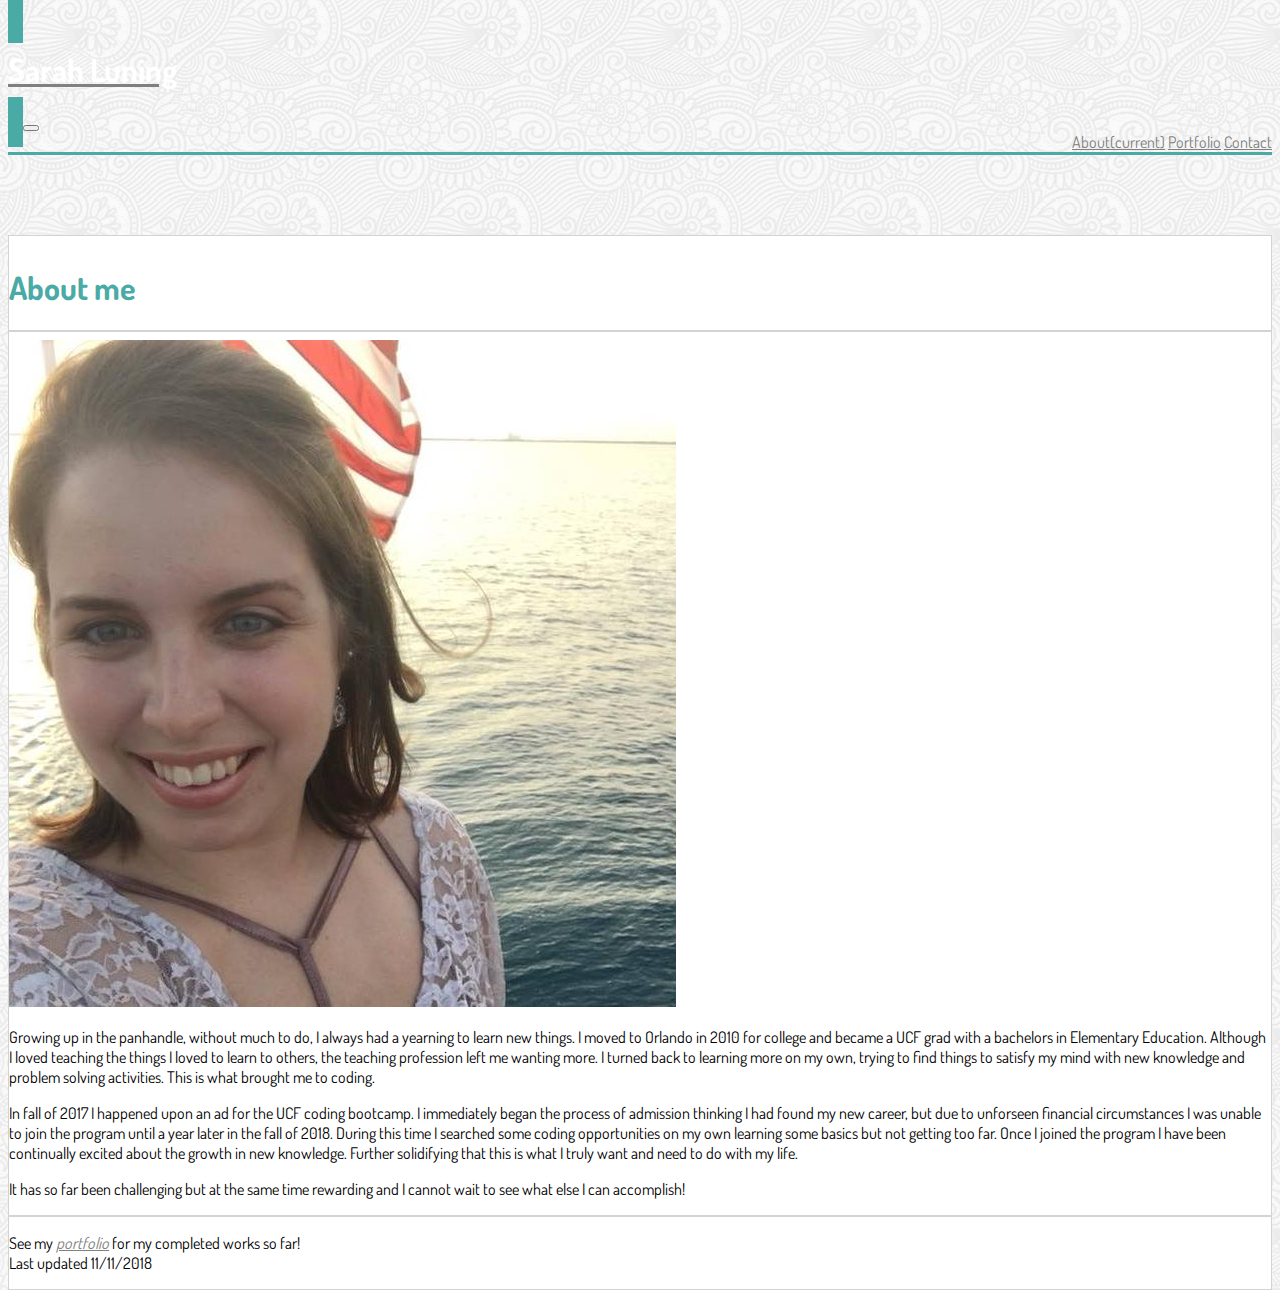
==== contact.html @ 0ce7caac "initial commit" ====
<!DOCTYPE html>
<html lang="en">
<head>
    <meta charset="UTF-8">
    <meta name="viewport" content="width=device-width, initial-scale=1.0">
    <meta http-equiv="X-UA-Compatible" content="ie=edge">
    <title>Contact</title>
<!-- Linking Boostrap CSS -->
<link rel="stylesheet" href="https://stackpath.bootstrapcdn.com/bootstrap/4.1.3/css/bootstrap.min.css" integrity="sha384-MCw98/SFnGE8fJT3GXwEOngsV7Zt27NXFoaoApmYm81iuXoPkFOJwJ8ERdknLPMO"
crossorigin="anonymous">
<!-- Linking my CSS -->
<link rel="stylesheet" type="text/css" href="style.css">
<!--linking google fonts-->
<link href="https://fonts.googleapis.com/css?family=Dosis" rel="stylesheet">
</head>

<body>
<nav class="navbar navbar-expand-lg navbar-light bg-white">
<div class="container one">
    <a class="navbar-brand" href="#">
        <h1>Sarah Luning</h1>
    </a>
    <button class="navbar-toggler" type="button" data-toggle="collapse" data-target="#navbarNavAltMarkup"
        aria-controls="navbarNavAltMarkup" aria-expanded="false" aria-label="Toggle navigation">
        <span class="navbar-toggler-icon"></span>
    </button>
    <div class="container two">
        <div class="col-lg-4 offset-8">
            <div class="collapse navbar-collapse" id="navbarNavAltMarkup">
                <div class="navbar-nav">
                    <a class="nav-item nav-link active" href="#">About<span class="sr-only">(current)</span></a>
                    <a class="nav-item nav-link" href="#">Portfolio</a>
                    <a class="nav-item nav-link" href="#">Contact</a>
                </div>
            </div>
        </div>
    </div>
</div>
</nav>
<div class="wrapper">
<div class="container three">
    <div class="row">
        <div class="col-sm-12">
            <h1 class="first-header">About me</h1>
            <hr>
        </div>
    </div>
    <div class="row">
        <div class="col-sm-12 col-lg-3">
            <img src="images/headshot.jpg" class="img-fluid" alt="headshot">
        </div>
        <div class="col-sm-12 col-lg-9">
            <p>
                Growing up in the panhandle, without much to do, I always had a yearning to learn new things. I
                moved to Orlando in 2010 for college and became a UCF grad with a bachelors in Elementary
                Education. Although I loved teaching the things I loved to learn to others, the teaching
                profession left me wanting more. I turned back to learning more on my own, trying to find
                things to satisfy my mind with new knowledge and problem solving activities. This is what
                brought me to coding.
            </p>
            <p>
                In fall of 2017 I happened upon an ad for the UCF coding bootcamp. I immediately began the
                process of admission thinking I had found my new career, but due to unforseen financial
                circumstances I was unable to join the program until a year later in the fall of 2018. During
                this time I searched some coding opportunities on my own learning some basics but not getting
                too far. Once I joined the program I have been continually excited about the growth in new
                knowledge. Further solidifying that this is what I truly want and need to do with my life.
            </p>
            <p>
                It has so far been challenging but at the same time rewarding and I cannot wait to see what
                else I can accomplish!
            </p>
        </div>
    </div>
    <div class="row">
        <div class="col-sm-12">
            <hr>
            <p>
                See my <a href="#"><em>portfolio</em></a> for my completed works so far! <br>
                Last updated 11/11/2018
            </p>
        </div>
    </div>
</div>
<div class="push"></div>
</div>
<footer>
<p>
    Copyright ©
</p>
</footer>
</body>

</html>
---- style.css ----
body {
    font-family: 'Dosis', sans-serif;
}
.navbar {
    border-bottom: solid #4aaaa5 3px;
    padding: 0;
}
.navbar-brand {
    background-color: #4aaaa5;
    padding: 15px;
    margin: 0;
}
.navbar-nav {
    color: grey;
    text-align: right;
}
body {
    background-image: url("images/full-bloom.png")
}
.three {
    background: white;
    position: relative;
    top: 80px;
    border: 1.5px lightgray solid;
}
a {
    color: gray;
}
a:hover {
    color: pink;
}
h1 {
    color: white;
}
.first-header {
    color: #4aaaa5;
    padding-top: 10px;
}
/* moving header controls inline with page content */
.one, .two{
    padding-left: 0;
    padding-right: 0;
}
hr {
    border-style: solid;
    border-width: 1.5px;
    border-color: lightgray;
}
footer {
    background: gray;
    border-top: solid 3px #4aaaa5;
    text-align: center;
    height: 40px;
    bottom: 0;
    color: #ffffff;
    width: 100%;
    padding-top: 20px;
}
.wrapper {
    min-height: 100%;
    margin-bottom: -63px;
}
.push {
    height: 63px;
}
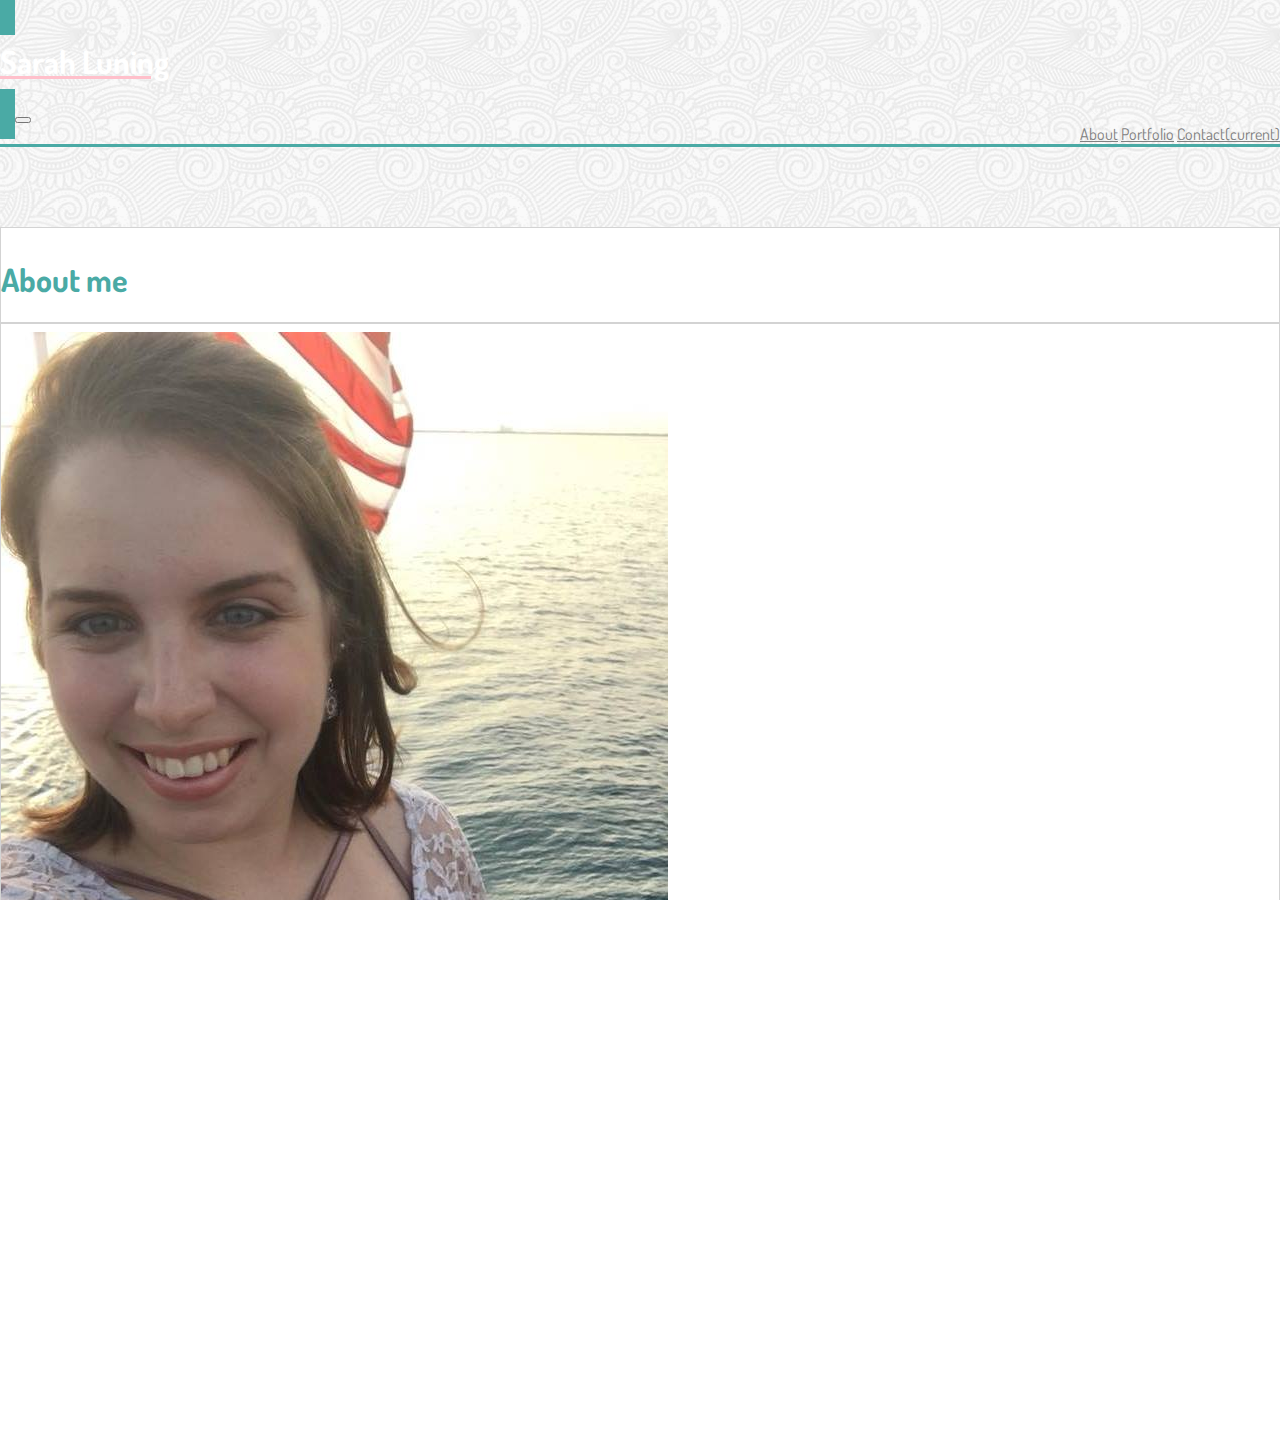
==== commit 0c069752: "basic layout done each page the same" ====
--- a/contact.html
+++ b/contact.html
@@ -1,94 +1,102 @@
 <!DOCTYPE html>
 <html lang="en">
+
 <head>
     <meta charset="UTF-8">
     <meta name="viewport" content="width=device-width, initial-scale=1.0">
     <meta http-equiv="X-UA-Compatible" content="ie=edge">
     <title>Contact</title>
-<!-- Linking Boostrap CSS -->
-<link rel="stylesheet" href="https://stackpath.bootstrapcdn.com/bootstrap/4.1.3/css/bootstrap.min.css" integrity="sha384-MCw98/SFnGE8fJT3GXwEOngsV7Zt27NXFoaoApmYm81iuXoPkFOJwJ8ERdknLPMO"
-crossorigin="anonymous">
-<!-- Linking my CSS -->
-<link rel="stylesheet" type="text/css" href="style.css">
-<!--linking google fonts-->
-<link href="https://fonts.googleapis.com/css?family=Dosis" rel="stylesheet">
+    <!-- Linking Boostrap CSS -->
+    <link rel="stylesheet" href="https://stackpath.bootstrapcdn.com/bootstrap/4.1.3/css/bootstrap.min.css" integrity="sha384-MCw98/SFnGE8fJT3GXwEOngsV7Zt27NXFoaoApmYm81iuXoPkFOJwJ8ERdknLPMO"
+        crossorigin="anonymous">
+    <!-- Linking my CSS -->
+    <link rel="stylesheet" type="text/css" href="style.css">
+    <!--linking google fonts-->
+    <link href="https://fonts.googleapis.com/css?family=Dosis" rel="stylesheet">
 </head>
 
 <body>
-<nav class="navbar navbar-expand-lg navbar-light bg-white">
-<div class="container one">
-    <a class="navbar-brand" href="#">
-        <h1>Sarah Luning</h1>
-    </a>
-    <button class="navbar-toggler" type="button" data-toggle="collapse" data-target="#navbarNavAltMarkup"
-        aria-controls="navbarNavAltMarkup" aria-expanded="false" aria-label="Toggle navigation">
-        <span class="navbar-toggler-icon"></span>
-    </button>
-    <div class="container two">
-        <div class="col-lg-4 offset-8">
-            <div class="collapse navbar-collapse" id="navbarNavAltMarkup">
-                <div class="navbar-nav">
-                    <a class="nav-item nav-link active" href="#">About<span class="sr-only">(current)</span></a>
-                    <a class="nav-item nav-link" href="#">Portfolio</a>
-                    <a class="nav-item nav-link" href="#">Contact</a>
+    <nav class="navbar navbar-expand-lg navbar-light bg-white">
+        <div class="container one">
+            <a class="navbar-brand" href="#">
+                <h1>Sarah Luning</h1>
+            </a>
+            <button class="navbar-toggler" type="button" data-toggle="collapse" data-target="#navbarNavAltMarkup"
+                aria-controls="navbarNavAltMarkup" aria-expanded="false" aria-label="Toggle navigation">
+                <span class="navbar-toggler-icon"></span>
+            </button>
+            <div class="container two">
+                <div class="col-lg-4 offset-8">
+                    <div class="collapse navbar-collapse" id="navbarNavAltMarkup">
+                        <div class="navbar-nav">
+                            <a class="nav-item nav-link" href="https://soc33.github.io/bootstrap-portfolio/">About</a>
+                            <a class="nav-item nav-link" href="https://soc33.github.io/bootstrap-portfolio/portfolio">Portfolio</a>
+                            <a class="nav-item nav-link active" href="https://soc33.github.io/bootstrap-portfolio/contact">Contact<span
+                                    class="sr-only">(current)</span></a>
+                        </div>
+                    </div>
+                </div>
+            </div>
+        </div>
+    </nav>
+    <div id="wrap">
+        <div id="main" class="container clear-top">
+            <div class="container three">
+                <div class="row">
+                    <div class="col-sm-12">
+                        <h1 class="first-header">About me</h1>
+                        <hr>
+                    </div>
+                </div>
+                <div class="row">
+                    <div class="col-sm-12 col-lg-3">
+                        <img src="images/headshot.jpg" class="img-fluid" alt="headshot">
+                    </div>
+                    <div class="col-sm-12 col-lg-9">
+                        <p style="text-indent: 5em">
+                            Growing up in the panhandle, without much to do, I always had a yearning to learn new
+                            things. I
+                            moved to Orlando in 2010 for college and became a UCF grad with a bachelors in Elementary
+                            Education. Although I loved teaching the things I loved to learn to others, the teaching
+                            profession left me wanting more. I turned back to learning more on my own, trying to find
+                            things to satisfy my mind with new knowledge and problem solving activities. This is what
+                            brought me to coding.
+                        </p>
+                        <p style="text-indent: 5em">
+                            In fall of 2017 I happened upon an ad for the UCF coding bootcamp. I immediately began the
+                            process of admission thinking I had found my new career, but due to unforseen financial
+                            circumstances I was unable to join the program until a year later in the fall of 2018.
+                            During
+                            this time I searched some coding opportunities on my own learning some basics but not
+                            getting
+                            too far. Once I joined the program I have been continually excited about the growth in new
+                            knowledge. Further solidifying that this is what I truly want and need to do with my life.
+                        </p>
+                        <p style="text-indent: 5em">
+                            It has so far been challenging but at the same time rewarding and I cannot wait to see what
+                            else I can accomplish!
+                        </p>
+                    </div>
+                </div>
+                <div class="row">
+                    <div class="col-sm-12">
+                        <hr>
+                        <p>
+                            See my <a href="#"><em>portfolio</em></a> for my completed works so far! <br>
+                            Last updated 11/11/2018
+                        </p>
+                    </div>
                 </div>
             </div>
         </div>
     </div>
-</div>
-</nav>
-<div class="wrapper">
-<div class="container three">
-    <div class="row">
-        <div class="col-sm-12">
-            <h1 class="first-header">About me</h1>
-            <hr>
-        </div>
-    </div>
-    <div class="row">
-        <div class="col-sm-12 col-lg-3">
-            <img src="images/headshot.jpg" class="img-fluid" alt="headshot">
-        </div>
-        <div class="col-sm-12 col-lg-9">
-            <p>
-                Growing up in the panhandle, without much to do, I always had a yearning to learn new things. I
-                moved to Orlando in 2010 for college and became a UCF grad with a bachelors in Elementary
-                Education. Although I loved teaching the things I loved to learn to others, the teaching
-                profession left me wanting more. I turned back to learning more on my own, trying to find
-                things to satisfy my mind with new knowledge and problem solving activities. This is what
-                brought me to coding.
-            </p>
-            <p>
-                In fall of 2017 I happened upon an ad for the UCF coding bootcamp. I immediately began the
-                process of admission thinking I had found my new career, but due to unforseen financial
-                circumstances I was unable to join the program until a year later in the fall of 2018. During
-                this time I searched some coding opportunities on my own learning some basics but not getting
-                too far. Once I joined the program I have been continually excited about the growth in new
-                knowledge. Further solidifying that this is what I truly want and need to do with my life.
-            </p>
-            <p>
-                It has so far been challenging but at the same time rewarding and I cannot wait to see what
-                else I can accomplish!
-            </p>
-        </div>
-    </div>
-    <div class="row">
-        <div class="col-sm-12">
-            <hr>
-            <p>
-                See my <a href="#"><em>portfolio</em></a> for my completed works so far! <br>
-                Last updated 11/11/2018
-            </p>
-        </div>
-    </div>
-</div>
-<div class="push"></div>
-</div>
-<footer>
-<p>
-    Copyright ©
-</p>
-</footer>
+    <footer class="footer">
+        <p>
+            Copyright ©
+        </p>
+
+    </footer>
+
 </body>
 
 </html>--- a/style.css
+++ b/style.css
@@ -1,4 +1,9 @@
-body {
+html,body {
+    height:100%;
+    width:100%;
+    margin: 0px;
+    padding: 0px;
+    overflow-x: hidden;
     font-family: 'Dosis', sans-serif;
 }
 .navbar {
@@ -46,20 +51,24 @@
     border-width: 1.5px;
     border-color: lightgray;
 }
-footer {
+.footer {
     background: gray;
     border-top: solid 3px #4aaaa5;
     text-align: center;
-    height: 40px;
+    height: 60px;
     bottom: 0;
+    position: relative;
     color: #ffffff;
     width: 100%;
     padding-top: 20px;
+    padding-bottom: 20px;
+    clear: both;
+    margin-bottom:-150px;
 }
-.wrapper {
+#main {
+    overflow:auto;
+    padding-bottom: 150px;
+}
+#wrapper {
     min-height: 100%;
-    margin-bottom: -63px;
 }
-.push {
-    height: 63px;
-}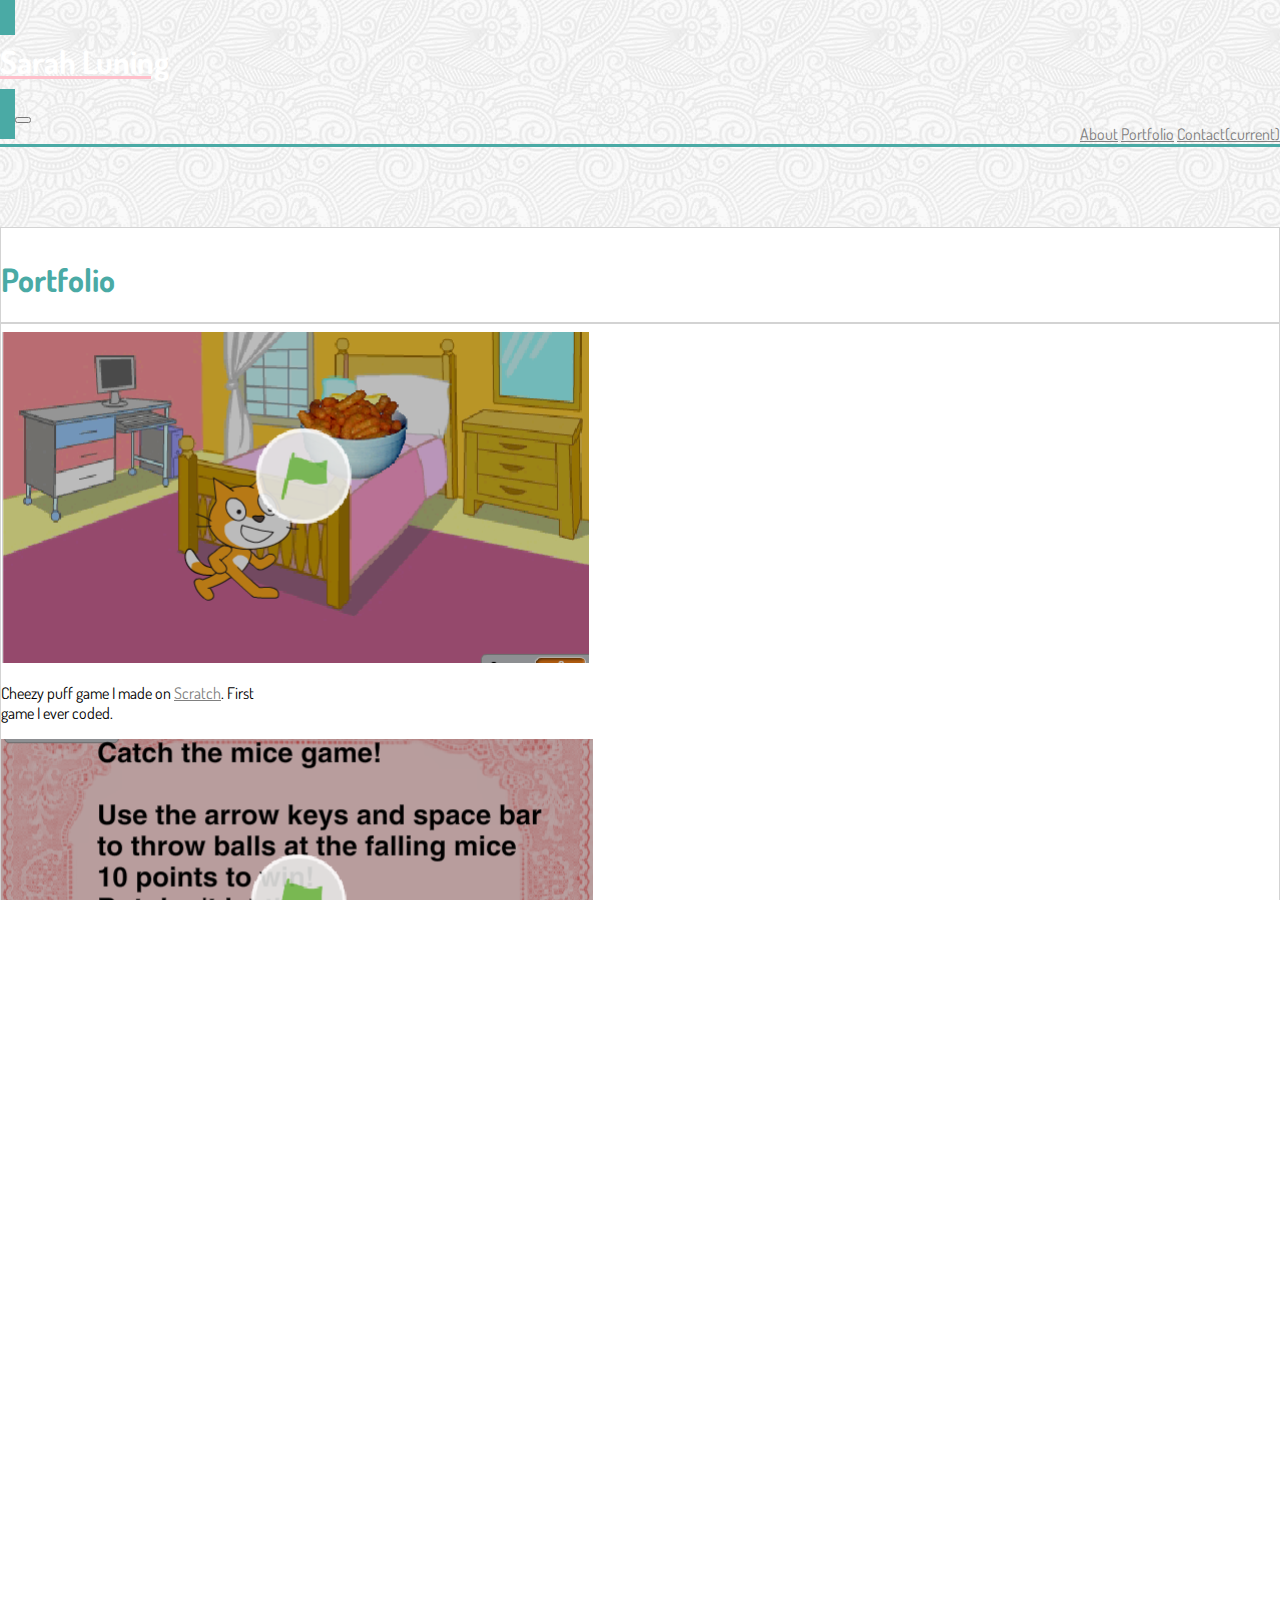
==== commit a8af5bd1: "Coming soon pages" ====
--- a/contact.html
+++ b/contact.html
@@ -44,49 +44,56 @@
             <div class="container three">
                 <div class="row">
                     <div class="col-sm-12">
-                        <h1 class="first-header">About me</h1>
+                        <h1 class="first-header">Portfolio</h1>
                         <hr>
                     </div>
                 </div>
                 <div class="row">
-                    <div class="col-sm-12 col-lg-3">
-                        <img src="images/headshot.jpg" class="img-fluid" alt="headshot">
+                    <div class="col-lg-4">
+                        <div class="card" style="width: 18rem;">
+                            <img class="card-img-top" src="images/cheezypuffgame.png" alt="cheezy puff game">
+                            <div class="card-body">
+                                <p class="card-text">Cheezy puff game I made on <a href="https://scratch.mit.edu/projects/255625000/">Scratch</a>. First game I ever coded.</p>
+                            </div>
+                        </div>
                     </div>
-                    <div class="col-sm-12 col-lg-9">
-                        <p style="text-indent: 5em">
-                            Growing up in the panhandle, without much to do, I always had a yearning to learn new
-                            things. I
-                            moved to Orlando in 2010 for college and became a UCF grad with a bachelors in Elementary
-                            Education. Although I loved teaching the things I loved to learn to others, the teaching
-                            profession left me wanting more. I turned back to learning more on my own, trying to find
-                            things to satisfy my mind with new knowledge and problem solving activities. This is what
-                            brought me to coding.
-                        </p>
-                        <p style="text-indent: 5em">
-                            In fall of 2017 I happened upon an ad for the UCF coding bootcamp. I immediately began the
-                            process of admission thinking I had found my new career, but due to unforseen financial
-                            circumstances I was unable to join the program until a year later in the fall of 2018.
-                            During
-                            this time I searched some coding opportunities on my own learning some basics but not
-                            getting
-                            too far. Once I joined the program I have been continually excited about the growth in new
-                            knowledge. Further solidifying that this is what I truly want and need to do with my life.
-                        </p>
-                        <p style="text-indent: 5em">
-                            It has so far been challenging but at the same time rewarding and I cannot wait to see what
-                            else I can accomplish!
-                        </p>
+                    <div class="col-lg-4">
+                        <div class="card" style="width: 18rem;">
+                            <img class="card-img-top" src="images/catmousegame.png" alt="Cat mouse game">
+                            <div class="card-body">
+                                <p class="card-text">Cat mouse space invader type game I made on <a href="https://scratch.mit.edu/projects/256359727/">Scratch</a>. My second
+                                    game I ever coded myself.</p>
+                            </div>
+                        </div>
+                    </div>
+                    <div class="col-lg-4">
+                        <div class="card" style="width: 18rem;">
+                            <img class="card-img-top" src="images/download.jpg" alt="placeholder1">
+                            <div class="card-body">
+                                <p class="card-text">Placeholder image for <a href="#" >game</a> that I will make in the future!</p>
+                            </div>
+                        </div>
                     </div>
                 </div>
                 <div class="row">
-                    <div class="col-sm-12">
-                        <hr>
-                        <p>
-                            See my <a href="#"><em>portfolio</em></a> for my completed works so far! <br>
-                            Last updated 11/11/2018
-                        </p>
+                    <div class="col-lg-4">
+                        <div class="card" style="width: 18rem;">
+                            <img class="card-img-top" src="images/200.jpg" alt="placeholder2">
+                            <div class="card-body">
+                                <p class="card-text">Placeholder image for <a href="#" >game</a> that I will make in the future!</p>
+                            </div>
+                        </div>
+                    </div>
+                    <div class="col-lg-4">
+                        <div class="card" style="width: 18rem;">
+                            <img class="card-img-top" src="images/201.jpg" alt="placeholder3">
+                            <div class="card-body">
+                                <p class="card-text">Placeholder image for <a href="#" >game</a> that I will make in the future!</p>
+                            </div>
+                        </div>
                     </div>
                 </div>
+
             </div>
         </div>
     </div>
--- a/style.css
+++ b/style.css
@@ -63,11 +63,11 @@
     padding-top: 20px;
     padding-bottom: 20px;
     clear: both;
-    margin-bottom:-150px;
+    margin-bottom:-250px;
 }
 #main {
     overflow:auto;
-    padding-bottom: 150px;
+    padding-bottom: 250px;
 }
 #wrapper {
     min-height: 100%;
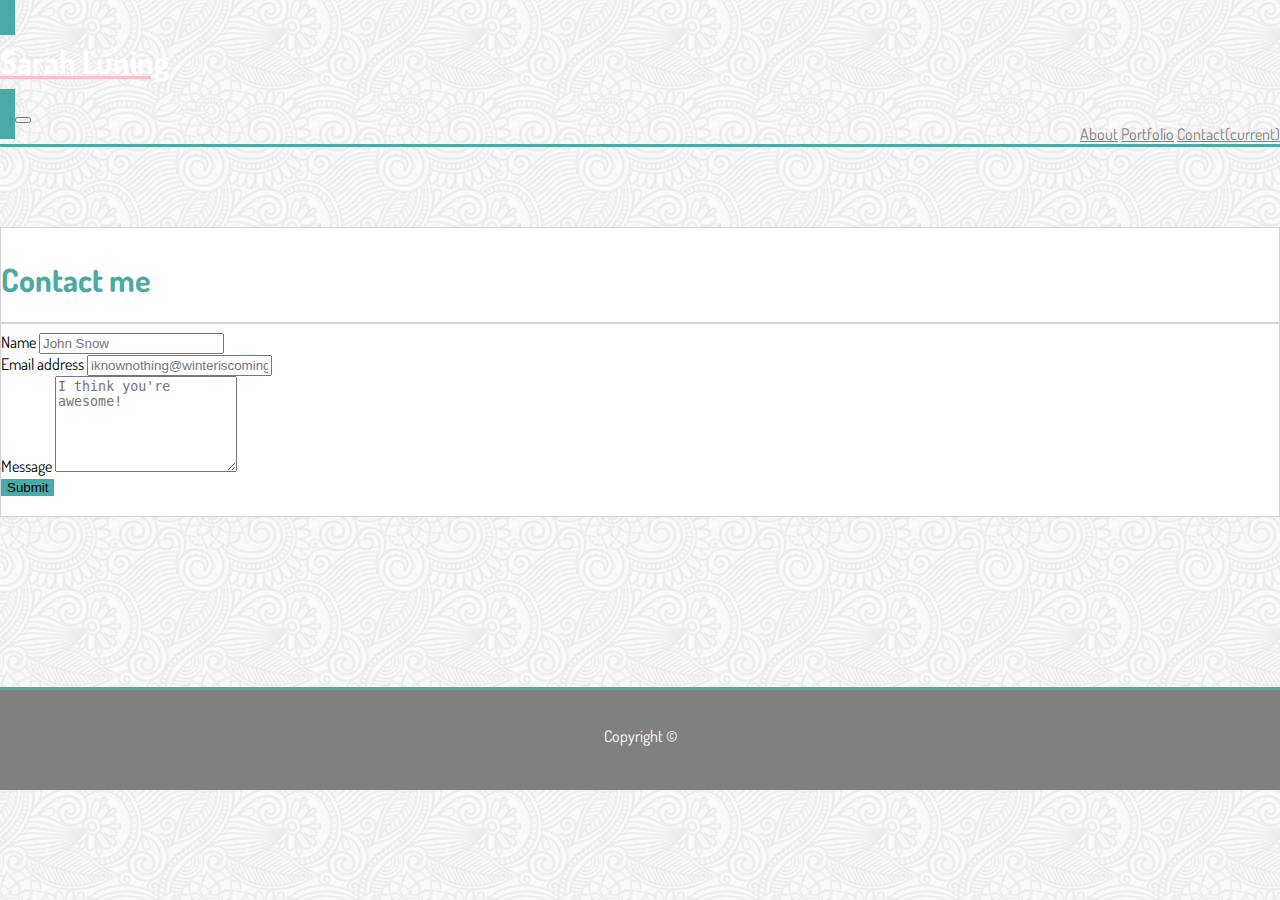
==== commit 7583cfbd: "I think I'm done" ====
--- a/contact.html
+++ b/contact.html
@@ -44,53 +44,29 @@
             <div class="container three">
                 <div class="row">
                     <div class="col-sm-12">
-                        <h1 class="first-header">Portfolio</h1>
+                        <h1 class="first-header">Contact me</h1>
                         <hr>
                     </div>
                 </div>
                 <div class="row">
-                    <div class="col-lg-4">
-                        <div class="card" style="width: 18rem;">
-                            <img class="card-img-top" src="images/cheezypuffgame.png" alt="cheezy puff game">
-                            <div class="card-body">
-                                <p class="card-text">Cheezy puff game I made on <a href="https://scratch.mit.edu/projects/255625000/">Scratch</a>. First game I ever coded.</p>
+                    <div class="col-sm-12">
+                        <form>
+                            <div class="form-group">
+                                <label for="exampleFormControlInput1">Name</label>
+                                <input type="email" class="form-control" id="exampleFormControlInput1" placeholder="John Snow">
                             </div>
-                        </div>
-                    </div>
-                    <div class="col-lg-4">
-                        <div class="card" style="width: 18rem;">
-                            <img class="card-img-top" src="images/catmousegame.png" alt="Cat mouse game">
-                            <div class="card-body">
-                                <p class="card-text">Cat mouse space invader type game I made on <a href="https://scratch.mit.edu/projects/256359727/">Scratch</a>. My second
-                                    game I ever coded myself.</p>
+                            <div class="form-group">
+                                <label for="exampleFormControlInput1">Email address</label>
+                                <input type="email" class="form-control" id="exampleFormControlInput1" placeholder="iknownothing@winteriscoming.com">
                             </div>
-                        </div>
-                    </div>
-                    <div class="col-lg-4">
-                        <div class="card" style="width: 18rem;">
-                            <img class="card-img-top" src="images/download.jpg" alt="placeholder1">
-                            <div class="card-body">
-                                <p class="card-text">Placeholder image for <a href="#" >game</a> that I will make in the future!</p>
+                            <div class="form-group">
+                                <label for="exampleFormControlTextarea1">Message</label>
+                                <textarea class="form-control" id="exampleFormControlTextarea1" placeholder="I think you're awesome!" rows="6"></textarea>
                             </div>
-                        </div>
-                    </div>
-                </div>
-                <div class="row">
-                    <div class="col-lg-4">
-                        <div class="card" style="width: 18rem;">
-                            <img class="card-img-top" src="images/200.jpg" alt="placeholder2">
-                            <div class="card-body">
-                                <p class="card-text">Placeholder image for <a href="#" >game</a> that I will make in the future!</p>
-                            </div>
-                        </div>
-                    </div>
-                    <div class="col-lg-4">
-                        <div class="card" style="width: 18rem;">
-                            <img class="card-img-top" src="images/201.jpg" alt="placeholder3">
-                            <div class="card-body">
-                                <p class="card-text">Placeholder image for <a href="#" >game</a> that I will make in the future!</p>
-                            </div>
-                        </div>
+                        </form>
+                        <button type="button" class="btn btn-primary btn-md">Submit</button>
+                        <br>
+                        <br>
                     </div>
                 </div>
 
--- a/style.css
+++ b/style.css
@@ -72,3 +72,7 @@
 #wrapper {
     min-height: 100%;
 }
+.btn-primary {
+    background: #4aaaa5;
+    border: #4aaaa5;
+}
